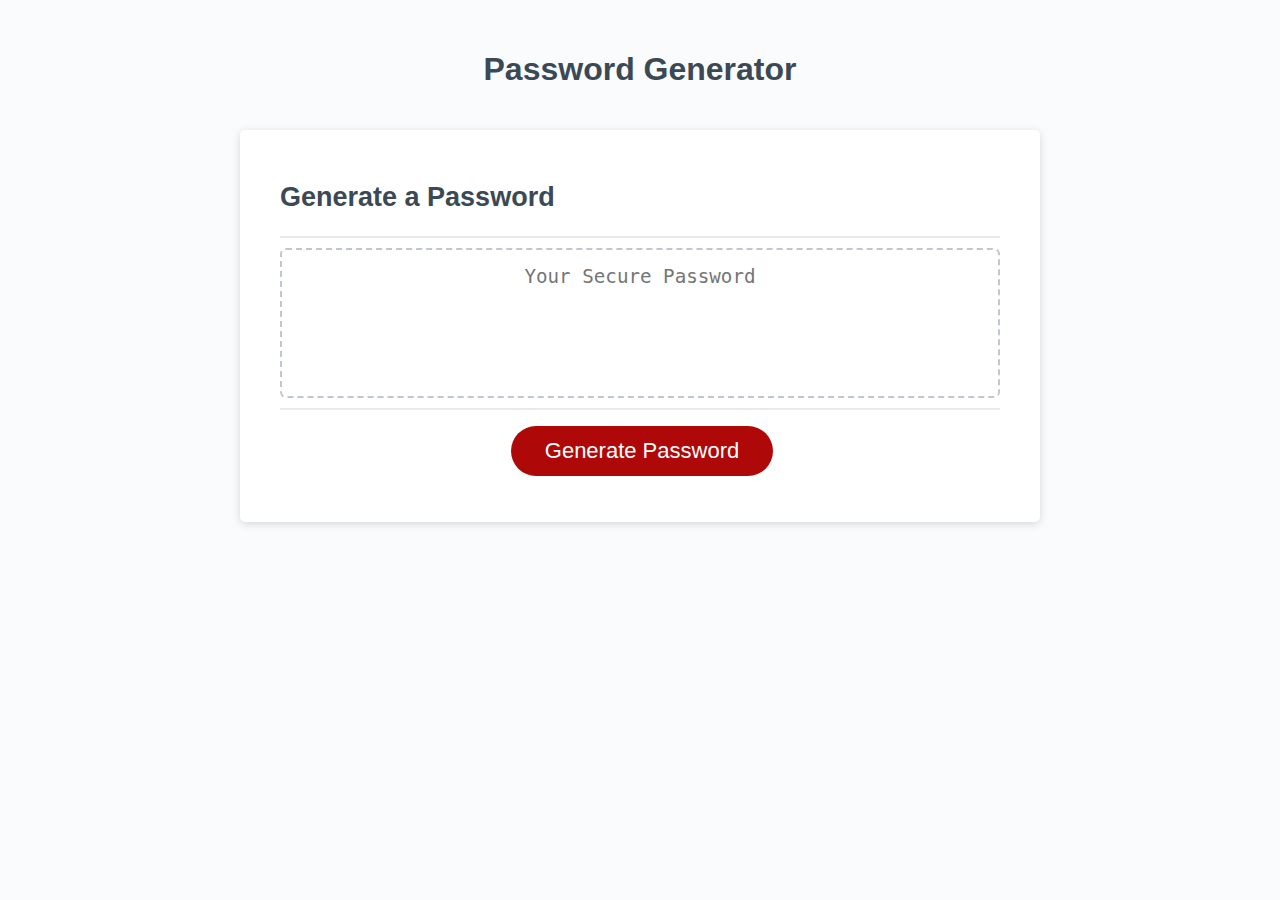
==== Develop/index.html @ 543f6dc2 "Add initial files" ====
<!DOCTYPE html>
<html lang="en">

<head>
  <meta charset="UTF-8" />
  <meta name="viewport" content="width=device-width, initial-scale=1.0" />
  <meta http-equiv="X-UA-Compatible" content="ie=edge" />
  <title>Password Generator</title>
  <link rel="stylesheet" href="style.css" />
</head>

<body>
  <div class="wrapper">
    <header>
      <h1>Password Generator</h1>
    </header>
    <div class="card">
      <div class="card-header">
        <h2>Generate a Password</h2>
      </div>
      <div class="card-body">
        <textarea readonly id="password" placeholder="Your Secure Password" aria-label="Generated Password"></textarea>
      </div>
      <div class="card-footer">
        <button id="generate" class="btn">Generate Password</button>
      </div>
    </div>
  </div>
  <script src="script.js"></script>
</body>

</html>
---- Develop/style.css ----
*,
*::before,
*::after {
  box-sizing: border-box;
}

html,
body,
.wrapper {
  height: 100%;
  margin: 0;
  padding: 0;
}

body {
  font-family: sans-serif;
  background-color: #f9fbfd;
}

.wrapper {
  padding-top: 30px;
  padding-left: 20px;
  padding-right: 20px;
}

header {
  text-align: center;
  padding: 20px;
  padding-top: 0px;
  color: hsl(206, 17%, 28%);
}

.card {
  background-color: hsl(0, 0%, 100%);
  border-radius: 5px;
  border-width: 1px;
  box-shadow: rgba(0, 0, 0, 0.15) 0px 2px 8px 0px;
  color: hsl(206, 17%, 28%);
  font-size: 18px;
  margin: 0 auto;
  max-width: 800px;
  padding: 30px 40px;
}

.card-header::after {
  content: " ";
  display: block;
  width: 100%;
  background: #e7e9eb;
  height: 2px;
}

.card-body {
  min-height: 100px;
}

.card-footer {
  text-align: center;
}

.card-footer::before {
  content: " ";
  display: block;
  width: 100%;
  background: #e7e9eb;
  height: 2px;
}

.card-footer::after {
  content: " ";
  display: block;
  clear: both;
}

.btn {
  border: none;
  background-color: hsl(360, 91%, 36%);
  border-radius: 25px;
  box-shadow: rgba(0, 0, 0, 0.1) 0px 1px 6px 0px rgba(0, 0, 0, 0.2) 0px 1px 1px
    0px;
  color: hsl(0, 0%, 100%);
  display: inline-block;
  font-size: 22px;
  line-height: 22px;
  margin: 16px 16px 16px 20px;
  padding: 14px 34px;
  text-align: center;
  cursor: pointer;
}

button[disabled] {
  cursor: default;
  background: #c0c7cf;
}

.float-right {
  float: right;
}

#password {
  -webkit-appearance: none;
  -moz-appearance: none;
  appearance: none;
  border: none;
  display: block;
  width: 100%;
  padding-top: 15px;
  padding-left: 15px;
  padding-right: 15px;
  padding-bottom: 85px;
  font-size: 1.2rem;
  text-align: center;
  margin-top: 10px;
  margin-bottom: 10px;
  border: 2px dashed #c0c7cf;
  border-radius: 6px;
  resize: none;
  overflow: hidden;
}

@media (max-width: 690px) {
  .btn {
    font-size: 1rem;
    margin: 16px 0px 0px 0px;
    padding: 10px 15px;
  }

  #password {
    font-size: 1rem;
  }
}

@media (max-width: 500px) {
  .btn {
    font-size: 0.8rem;
  }
}
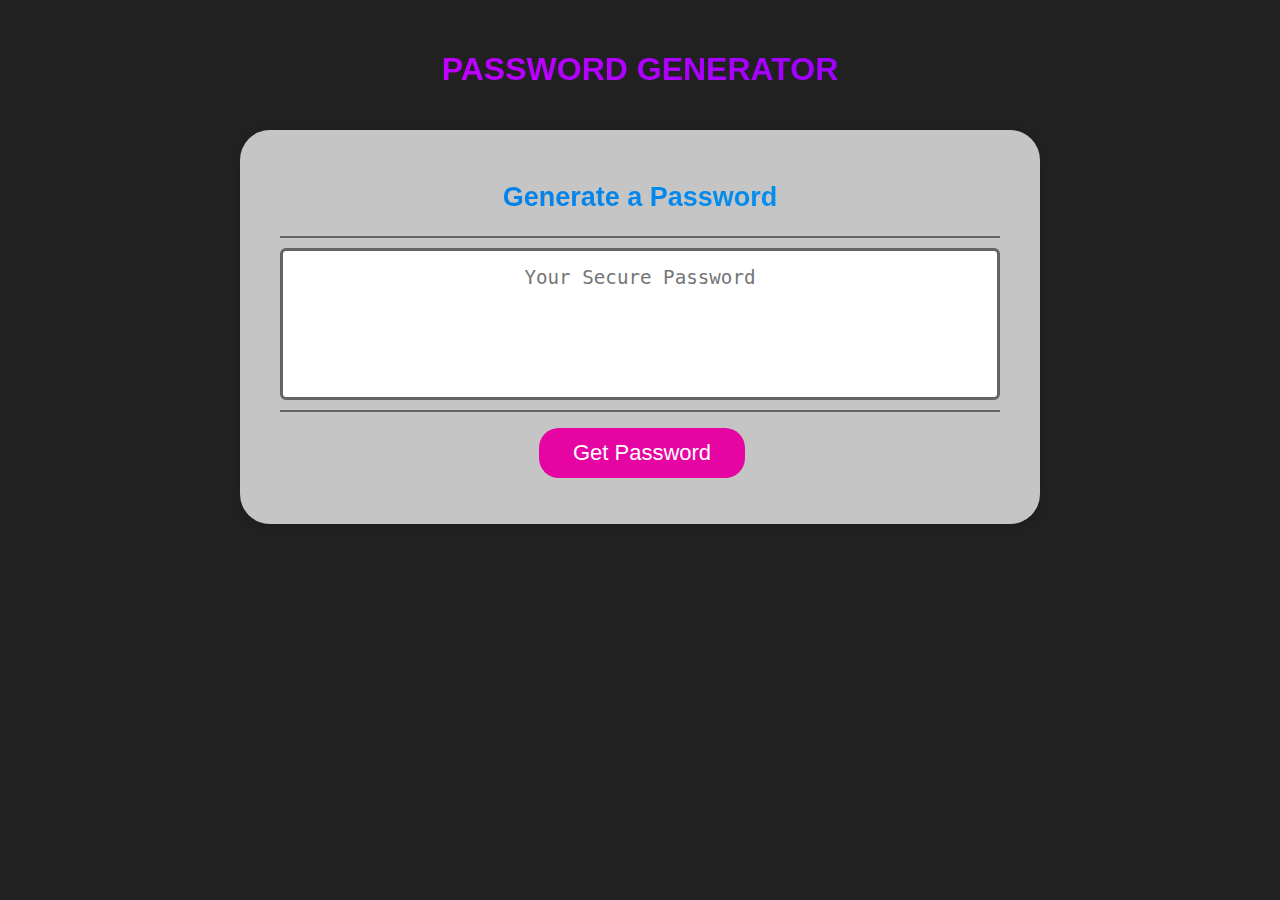
==== commit 8098d496: "Updated CSS styles" ====
--- a/Develop/index.html
+++ b/Develop/index.html
@@ -12,7 +12,7 @@
 <body>
   <div class="wrapper">
     <header>
-      <h1>Password Generator</h1>
+      <h1>PASSWORD GENERATOR</h1>
     </header>
     <div class="card">
       <div class="card-header">
@@ -22,7 +22,7 @@
         <textarea readonly id="password" placeholder="Your Secure Password" aria-label="Generated Password"></textarea>
       </div>
       <div class="card-footer">
-        <button id="generate" class="btn">Generate Password</button>
+        <button id="generate" class="btn">Get Password</button>
       </div>
     </div>
   </div>
--- a/Develop/style.css
+++ b/Develop/style.css
@@ -14,7 +14,8 @@
 
 body {
   font-family: sans-serif;
-  background-color: #f9fbfd;
+  /* background-color: #f9fbfd; */
+  background-color: #212122;
 }
 
 .wrapper {
@@ -27,26 +28,46 @@
   text-align: center;
   padding: 20px;
   padding-top: 0px;
-  color: hsl(206, 17%, 28%);
+  /* color: white(206, 17%, 28%); */
+
+  /* background: linear-gradient(to right, #0575e6, #00f260);
+  -webkit-background-clip: text;
+  -webkit-text-fill-color: transparent; */
+
+  background: linear-gradient(to right, #e100ff, #7f00ff);
+  -webkit-background-clip: text;
+  -webkit-text-fill-color: transparent;
 }
 
 .card {
-  background-color: hsl(0, 0%, 100%);
-  border-radius: 5px;
+  background-color: rgb(197, 197, 197);
+  border-radius: 30px;
   border-width: 1px;
   box-shadow: rgba(0, 0, 0, 0.15) 0px 2px 8px 0px;
-  color: hsl(206, 17%, 28%);
+  /* color: #00f260; */
+
+  /* background: linear-gradient(to right, #0575e6, #00f260);
+  -webkit-background-clip: text;
+  -webkit-text-fill-color: transparent; */
+
   font-size: 18px;
   margin: 0 auto;
   max-width: 800px;
   padding: 30px 40px;
 }
 
+.card h2 {
+  text-align: center;
+  background: linear-gradient(to right, #0575e6, #0099f2);
+  -webkit-background-clip: text;
+  -webkit-text-fill-color: transparent;
+}
+
 .card-header::after {
-  content: " ";
+  content: ' ';
   display: block;
   width: 100%;
-  background: #e7e9eb;
+  background: rgb(100, 100, 100);
   height: 2px;
 }
 
@@ -59,23 +80,25 @@
 }
 
 .card-footer::before {
-  content: " ";
+  content: ' ';
   display: block;
   width: 100%;
-  background: #e7e9eb;
+  background: rgb(100, 100, 100);
   height: 2px;
 }
 
 .card-footer::after {
-  content: " ";
+  content: ' ';
   display: block;
   clear: both;
 }
 
 .btn {
   border: none;
-  background-color: hsl(360, 91%, 36%);
-  border-radius: 25px;
+  /* background-color: hsl(360, 91%, 36%); */
+  background-color: #e605a3;
+
+  border-radius: 20px;
   box-shadow: rgba(0, 0, 0, 0.1) 0px 1px 6px 0px rgba(0, 0, 0, 0.2) 0px 1px 1px
     0px;
   color: hsl(0, 0%, 100%);
@@ -112,7 +135,8 @@
   text-align: center;
   margin-top: 10px;
   margin-bottom: 10px;
-  border: 2px dashed #c0c7cf;
+  /* border: 2px dashed #c0c7cf; */
+  border: 3px solid rgb(100, 100, 100);
   border-radius: 6px;
   resize: none;
   overflow: hidden;
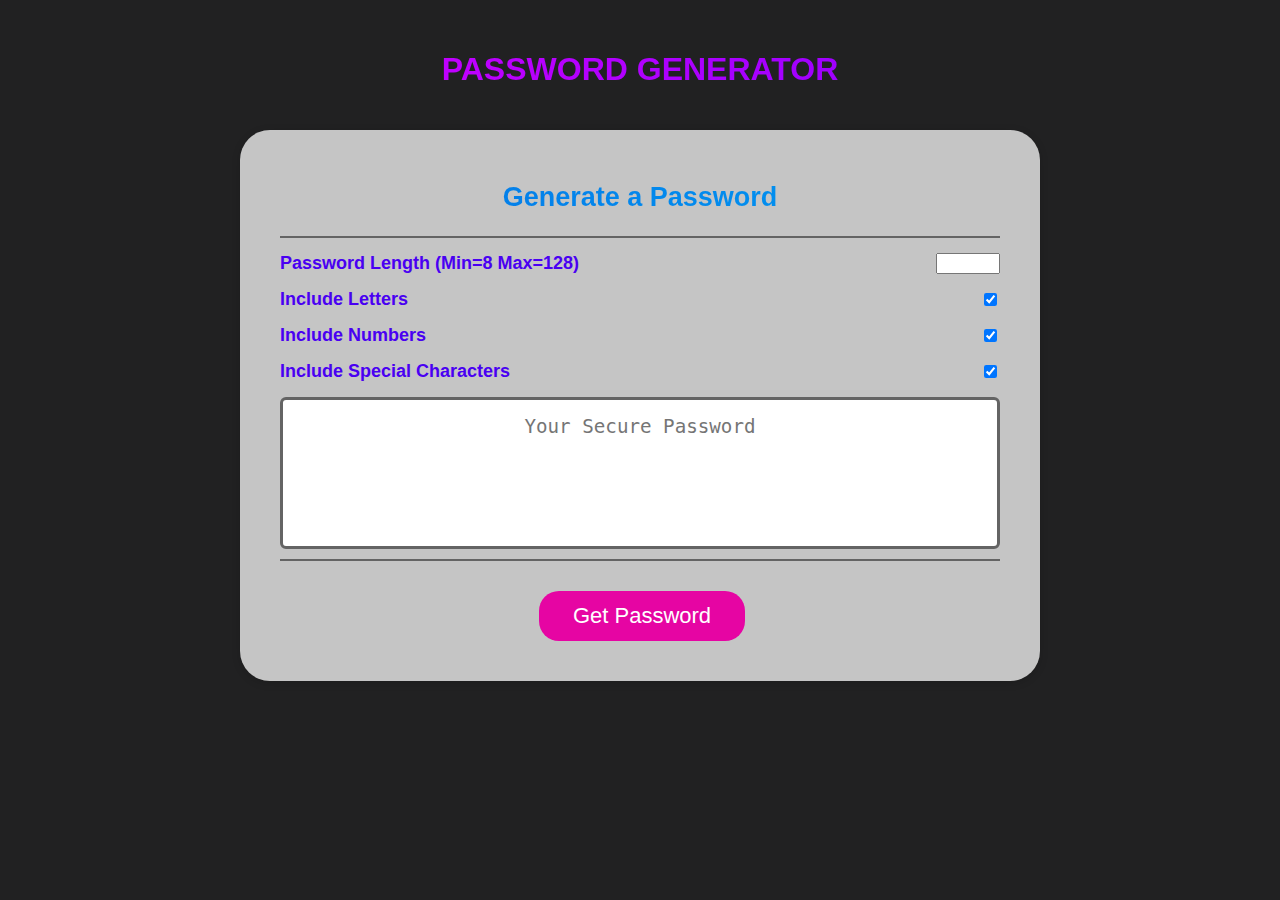
==== commit d8c31ba1: "Added options CSS styling" ====
--- a/Develop/index.html
+++ b/Develop/index.html
@@ -7,6 +7,7 @@
   <meta http-equiv="X-UA-Compatible" content="ie=edge" />
   <title>Password Generator</title>
   <link rel="stylesheet" href="style.css" />
+
 </head>
 
 <body>
@@ -17,6 +18,22 @@
     <div class="card">
       <div class="card-header">
         <h2>Generate a Password</h2>
+      </div>
+      <div class="options">
+        <label>Password Length (Min=8 Max=128)</label>
+        <input type="number" id="length" min='8' max='128' value='8-128' />
+      </div>
+      <div class="options">
+        <label>Include Letters</label>
+        <input type="checkbox" id="letters" checked />
+      </div>
+      <div class="options">
+        <label>Include Numbers</label>
+        <input type="checkbox" id="numbers" checked />
+      </div>
+      <div class="options">
+        <label>Include Special Characters</label>
+        <input type="checkbox" id="special" checked />
       </div>
       <div class="card-body">
         <textarea readonly id="password" placeholder="Your Secure Password" aria-label="Generated Password"></textarea>
--- a/Develop/style.css
+++ b/Develop/style.css
@@ -105,10 +105,15 @@
   display: inline-block;
   font-size: 22px;
   line-height: 22px;
-  margin: 16px 16px 16px 20px;
+  margin: 30px 16px 10px 20px;
   padding: 14px 34px;
   text-align: center;
   cursor: pointer;
+}
+
+.btn:hover {
+  /* opacity: 0.9; */
+  background-color: #d864f0;
 }
 
 button[disabled] {
@@ -142,6 +147,18 @@
   overflow: hidden;
 }
 
+.options label {
+  font-weight: bold;
+  color: #4900f2;
+}
+
+.options {
+  display: flex;
+  justify-content: space-between;
+  align-items: center;
+  margin: 15px 0;
+}
+
 @media (max-width: 690px) {
   .btn {
     font-size: 1rem;
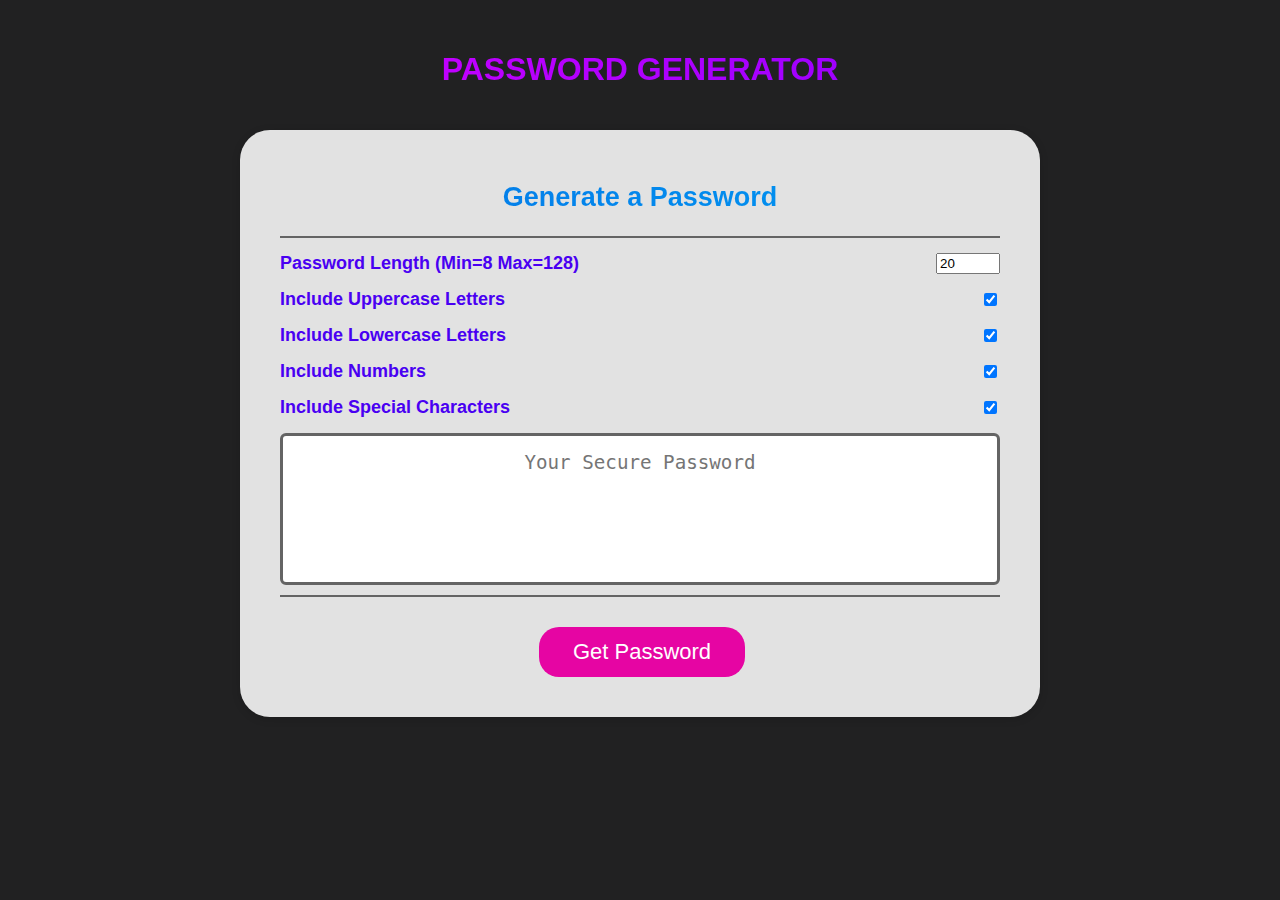
==== commit 0ae909e5: "Added function to read password length input." ====
--- a/Develop/index.html
+++ b/Develop/index.html
@@ -21,11 +21,15 @@
       </div>
       <div class="options">
         <label>Password Length (Min=8 Max=128)</label>
-        <input type="number" id="length" min='8' max='128' value='8-128' />
+        <input type="number" id="length" min='8' max='128' value='20' />
       </div>
       <div class="options">
-        <label>Include Letters</label>
-        <input type="checkbox" id="letters" checked />
+        <label>Include Uppercase Letters</label>
+        <input type="checkbox" id="upperCaseLetters" checked />
+      </div>
+      <div class="options">
+        <label>Include Lowercase Letters</label>
+        <input type="checkbox" id="LowerCaseLetters" checked />
       </div>
       <div class="options">
         <label>Include Numbers</label>
--- a/Develop/style.css
+++ b/Develop/style.css
@@ -40,7 +40,7 @@
 }
 
 .card {
-  background-color: rgb(197, 197, 197);
+  background-color: rgb(226, 226, 226);
   border-radius: 30px;
   border-width: 1px;
   box-shadow: rgba(0, 0, 0, 0.15) 0px 2px 8px 0px;
@@ -139,6 +139,7 @@
   font-size: 1.2rem;
   text-align: center;
   margin-top: 10px;
+
   margin-bottom: 10px;
   /* border: 2px dashed #c0c7cf; */
   border: 3px solid rgb(100, 100, 100);
@@ -172,6 +173,10 @@
 }
 
 @media (max-width: 500px) {
+  .options label {
+    font-size: 0.9rem;
+  }
+
   .btn {
     font-size: 0.8rem;
   }
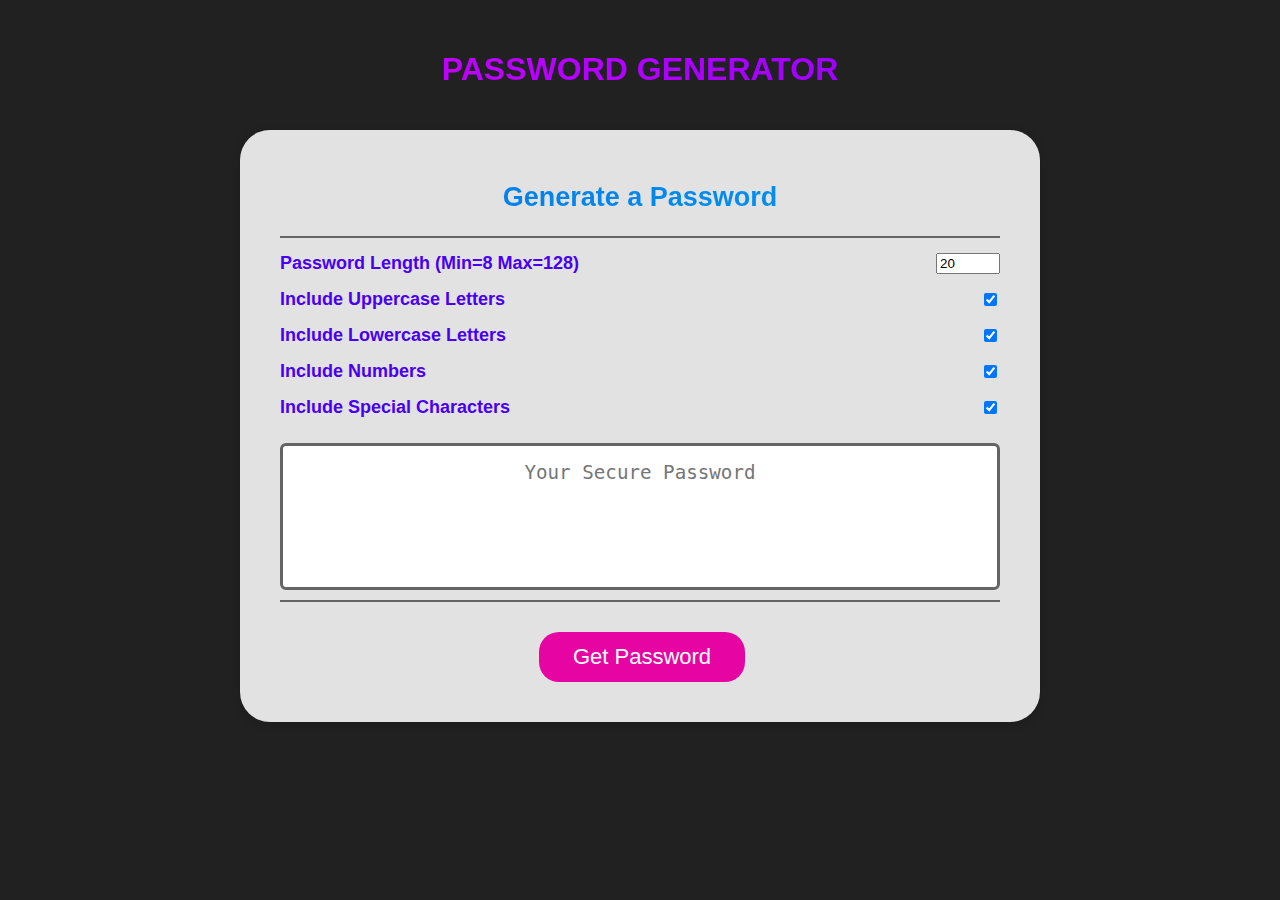
==== commit ced1662a: "Defined variables for ASCII characters range and function to include defined range" ====
--- a/Develop/index.html
+++ b/Develop/index.html
@@ -29,7 +29,7 @@
       </div>
       <div class="options">
         <label>Include Lowercase Letters</label>
-        <input type="checkbox" id="LowerCaseLetters" checked />
+        <input type="checkbox" id="lowerCaseLetters" checked />
       </div>
       <div class="options">
         <label>Include Numbers</label>
--- a/Develop/style.css
+++ b/Develop/style.css
@@ -14,7 +14,6 @@
 
 body {
   font-family: sans-serif;
-  /* background-color: #f9fbfd; */
   background-color: #212122;
 }
 
@@ -28,12 +27,6 @@
   text-align: center;
   padding: 20px;
   padding-top: 0px;
-  /* color: white(206, 17%, 28%); */
-
-  /* background: linear-gradient(to right, #0575e6, #00f260);
-  -webkit-background-clip: text;
-  -webkit-text-fill-color: transparent; */
-
   background: linear-gradient(to right, #e100ff, #7f00ff);
   -webkit-background-clip: text;
   -webkit-text-fill-color: transparent;
@@ -44,12 +37,6 @@
   border-radius: 30px;
   border-width: 1px;
   box-shadow: rgba(0, 0, 0, 0.15) 0px 2px 8px 0px;
-  /* color: #00f260; */
-
-  /* background: linear-gradient(to right, #0575e6, #00f260);
-  -webkit-background-clip: text;
-  -webkit-text-fill-color: transparent; */
-
   font-size: 18px;
   margin: 0 auto;
   max-width: 800px;
@@ -73,6 +60,7 @@
 
 .card-body {
   min-height: 100px;
+  display: flex;
 }
 
 .card-footer {
@@ -95,7 +83,6 @@
 
 .btn {
   border: none;
-  /* background-color: hsl(360, 91%, 36%); */
   background-color: #e605a3;
 
   border-radius: 20px;
@@ -112,7 +99,6 @@
 }
 
 .btn:hover {
-  /* opacity: 0.9; */
   background-color: #d864f0;
 }
 
@@ -135,13 +121,11 @@
   padding-top: 15px;
   padding-left: 15px;
   padding-right: 15px;
-  padding-bottom: 85px;
+  padding-bottom: 80px;
   font-size: 1.2rem;
   text-align: center;
   margin-top: 10px;
-
   margin-bottom: 10px;
-  /* border: 2px dashed #c0c7cf; */
   border: 3px solid rgb(100, 100, 100);
   border-radius: 6px;
   resize: none;
